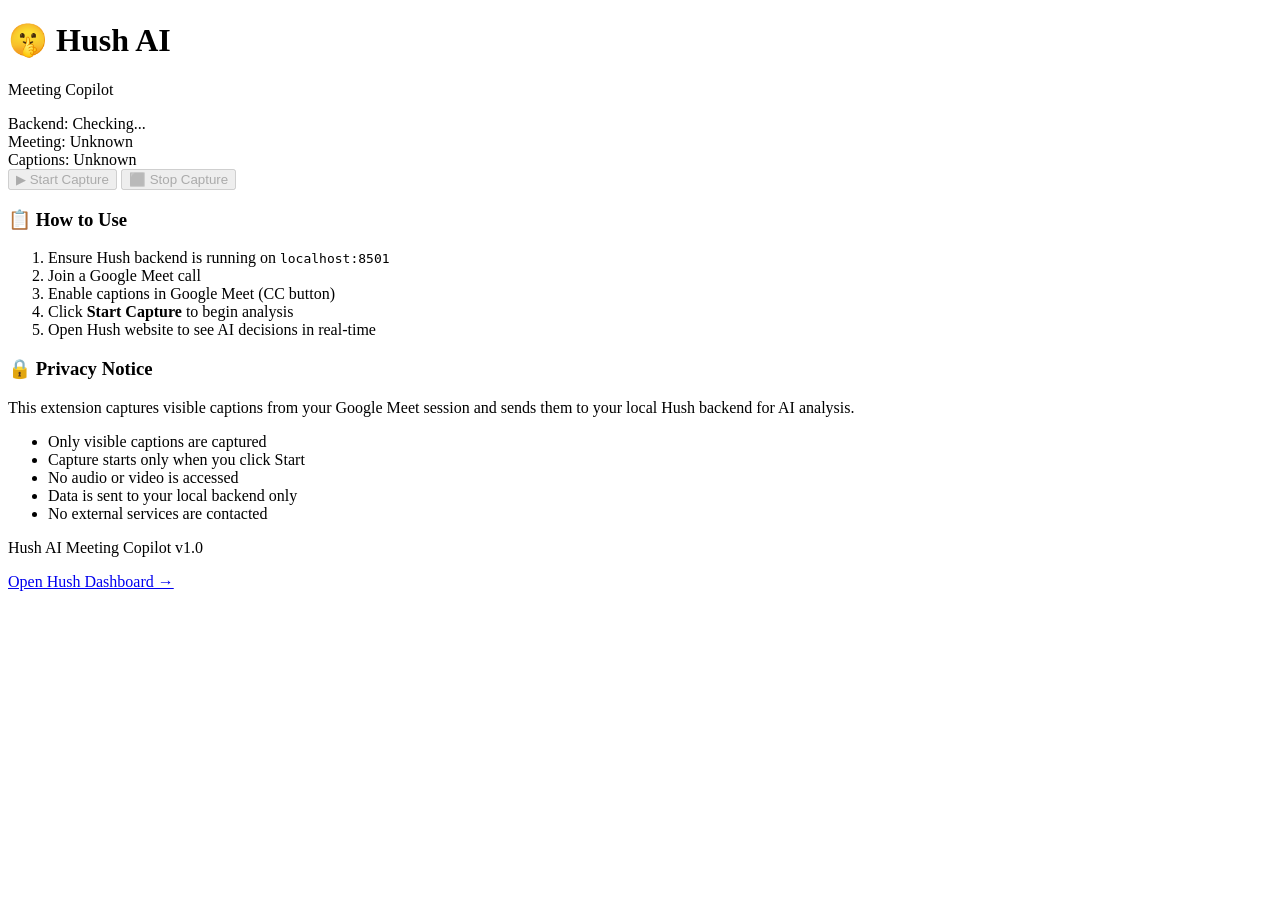
==== chrome-extension/popup.html @ a8bc025e "Add extension popup UI" ====
<!DOCTYPE html>
<html lang="en">
<head>
  <meta charset="UTF-8">
  <meta name="viewport" content="width=device-width, initial-scale=1.0">
  <title>Hush AI Meeting Copilot</title>
  <link rel="stylesheet" href="styles.css">
</head>
<body>
  <div class="container">
    <header>
      <h1>🤫 Hush AI</h1>
      <p class="subtitle">Meeting Copilot</p>
    </header>

    <section class="status-section">
      <div class="status-item">
        <span class="label">Backend:</span>
        <span id="backendStatus" class="status-badge status-unknown">Checking...</span>
      </div>
      <div class="status-item">
        <span class="label">Meeting:</span>
        <span id="meetingStatus" class="status-badge status-unknown">Unknown</span>
      </div>
      <div class="status-item">
        <span class="label">Captions:</span>
        <span id="captionStatus" class="status-badge status-unknown">Unknown</span>
      </div>
    </section>

    <section class="controls-section">
      <button id="startBtn" class="btn btn-primary" disabled>
        <span class="btn-icon">▶</span>
        Start Capture
      </button>
      <button id="stopBtn" class="btn btn-secondary" disabled>
        <span class="btn-icon">⬛</span>
        Stop Capture
      </button>
    </section>

    <section class="info-section">
      <div class="info-card">
        <h3>📋 How to Use</h3>
        <ol>
          <li>Ensure Hush backend is running on <code>localhost:8501</code></li>
          <li>Join a Google Meet call</li>
          <li>Enable captions in Google Meet (CC button)</li>
          <li>Click <strong>Start Capture</strong> to begin analysis</li>
          <li>Open Hush website to see AI decisions in real-time</li>
        </ol>
      </div>

      <div class="info-card privacy-notice">
        <h3>🔒 Privacy Notice</h3>
        <p>This extension captures visible captions from your Google Meet session and sends them to your local Hush backend for AI analysis.</p>
        <ul>
          <li>Only visible captions are captured</li>
          <li>Capture starts only when you click Start</li>
          <li>No audio or video is accessed</li>
          <li>Data is sent to your local backend only</li>
          <li>No external services are contacted</li>
        </ul>
      </div>
    </section>

    <section class="error-section" id="errorSection" style="display: none;">
      <div class="error-card">
        <h3>⚠️ Error</h3>
        <p id="errorMessage"></p>
      </div>
    </section>

    <footer>
      <p class="footer-text">Hush AI Meeting Copilot v1.0</p>
      <p class="footer-link">
        <a href="http://localhost:8501" target="_blank">Open Hush Dashboard →</a>
      </p>
    </footer>
  </div>

  <script src="popup.js"></script>
</body>
</html>
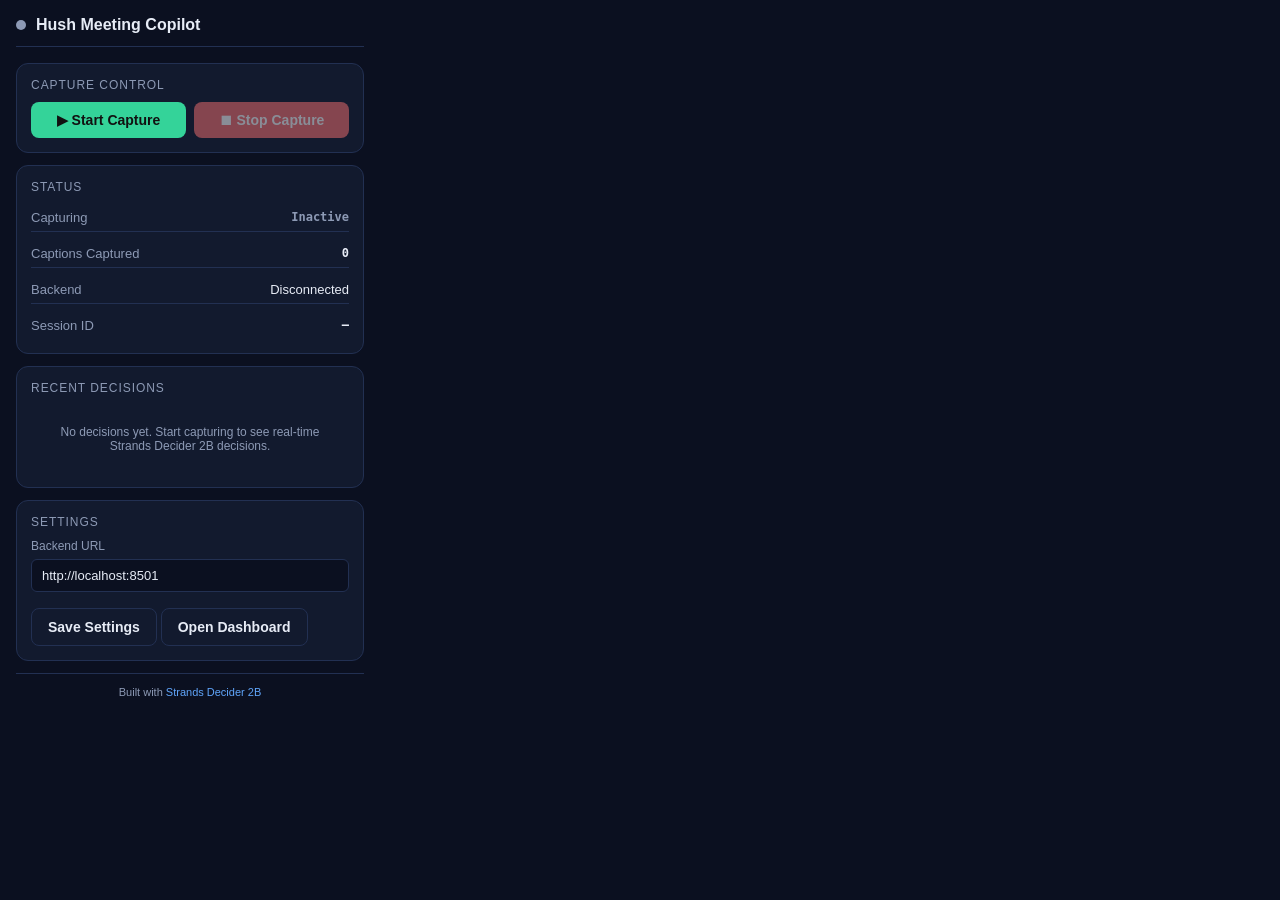
==== commit 093684d6: "Add popup.html UI for extension control panel" ====
--- a/chrome-extension/popup.html
+++ b/chrome-extension/popup.html
@@ -3,80 +3,372 @@
 <head>
   <meta charset="UTF-8">
   <meta name="viewport" content="width=device-width, initial-scale=1.0">
-  <title>Hush AI Meeting Copilot</title>
-  <link rel="stylesheet" href="styles.css">
+  <title>Hush Meeting Copilot</title>
+  <style>
+    :root {
+      --bg: #0B1020;
+      --panel: #121A2E;
+      --line: #223052;
+      --ink: #E7ECF6;
+      --mute: #8D9AB5;
+      --orange: #FF9900;
+      --green: #34D399;
+      --red: #F87171;
+      --amber: #FBBF24;
+      --blue: #60A5FA;
+    }
+
+    * {
+      box-sizing: border-box;
+      margin: 0;
+      padding: 0;
+    }
+
+    body {
+      width: 380px;
+      min-height: 500px;
+      background: var(--bg);
+      color: var(--ink);
+      font: 14px 'Inter', -apple-system, BlinkMacSystemFont, 'Segoe UI', sans-serif;
+      padding: 16px;
+    }
+
+    .header {
+      display: flex;
+      align-items: center;
+      gap: 10px;
+      margin-bottom: 16px;
+      padding-bottom: 12px;
+      border-bottom: 1px solid var(--line);
+    }
+
+    .status-dot {
+      width: 10px;
+      height: 10px;
+      border-radius: 50%;
+      background: var(--mute);
+      transition: all 0.3s;
+    }
+
+    .status-dot.active {
+      background: var(--green);
+      box-shadow: 0 0 12px var(--green);
+    }
+
+    .status-dot.error {
+      background: var(--red);
+      box-shadow: 0 0 12px var(--red);
+    }
+
+    h1 {
+      font-size: 16px;
+      font-weight: 600;
+    }
+
+    .section {
+      background: var(--panel);
+      border: 1px solid var(--line);
+      border-radius: 12px;
+      padding: 14px;
+      margin-bottom: 12px;
+    }
+
+    .section-title {
+      font-size: 12px;
+      color: var(--mute);
+      text-transform: uppercase;
+      letter-spacing: 0.08em;
+      margin-bottom: 10px;
+    }
+
+    .controls {
+      display: flex;
+      gap: 8px;
+    }
+
+    button {
+      flex: 1;
+      padding: 10px 16px;
+      border: none;
+      border-radius: 8px;
+      font: inherit;
+      font-weight: 600;
+      cursor: pointer;
+      transition: all 0.2s;
+    }
+
+    button:disabled {
+      opacity: 0.5;
+      cursor: not-allowed;
+    }
+
+    .btn-start {
+      background: var(--green);
+      color: #111;
+    }
+
+    .btn-start:hover:not(:disabled) {
+      background: #2BC788;
+    }
+
+    .btn-stop {
+      background: var(--red);
+      color: white;
+    }
+
+    .btn-stop:hover:not(:disabled) {
+      background: #E85D5D;
+    }
+
+    .btn-secondary {
+      background: var(--panel);
+      color: var(--ink);
+      border: 1px solid var(--line);
+    }
+
+    .btn-secondary:hover:not(:disabled) {
+      background: #1A2540;
+    }
+
+    .status-info {
+      display: flex;
+      flex-direction: column;
+      gap: 8px;
+      font-size: 13px;
+    }
+
+    .status-row {
+      display: flex;
+      justify-content: space-between;
+      padding: 6px 0;
+      border-bottom: 1px solid var(--line);
+    }
+
+    .status-row:last-child {
+      border-bottom: none;
+    }
+
+    .status-label {
+      color: var(--mute);
+    }
+
+    .status-value {
+      font-weight: 600;
+      font-family: 'JetBrains Mono', monospace;
+      font-size: 12px;
+    }
+
+    .status-value.active {
+      color: var(--green);
+    }
+
+    .status-value.inactive {
+      color: var(--mute);
+    }
+
+    .status-value.error {
+      color: var(--red);
+    }
+
+    .alert {
+      padding: 10px;
+      border-radius: 8px;
+      font-size: 13px;
+      margin-bottom: 12px;
+      display: none;
+    }
+
+    .alert.show {
+      display: block;
+    }
+
+    .alert-error {
+      background: rgba(248, 113, 113, 0.1);
+      border: 1px solid var(--red);
+      color: var(--red);
+    }
+
+    .alert-info {
+      background: rgba(96, 165, 250, 0.1);
+      border: 1px solid var(--blue);
+      color: var(--blue);
+    }
+
+    .alert-success {
+      background: rgba(52, 211, 153, 0.1);
+      border: 1px solid var(--green);
+      color: var(--green);
+    }
+
+    .settings {
+      margin-top: 8px;
+    }
+
+    .input-group {
+      margin-bottom: 10px;
+    }
+
+    .input-label {
+      display: block;
+      font-size: 12px;
+      color: var(--mute);
+      margin-bottom: 6px;
+    }
+
+    input[type="text"] {
+      width: 100%;
+      padding: 8px 10px;
+      background: var(--bg);
+      border: 1px solid var(--line);
+      border-radius: 6px;
+      color: var(--ink);
+      font: inherit;
+      font-size: 13px;
+    }
+
+    input[type="text"]:focus {
+      outline: none;
+      border-color: var(--blue);
+    }
+
+    .decision-preview {
+      max-height: 200px;
+      overflow-y: auto;
+      font-size: 12px;
+    }
+
+    .decision-item {
+      padding: 8px;
+      background: var(--bg);
+      border-radius: 6px;
+      margin-bottom: 6px;
+      border-left: 3px solid var(--green);
+    }
+
+    .decision-item.guide {
+      border-left-color: var(--amber);
+    }
+
+    .decision-item.deny {
+      border-left-color: var(--red);
+    }
+
+    .decision-header {
+      display: flex;
+      justify-content: space-between;
+      margin-bottom: 4px;
+    }
+
+    .decision-tool {
+      font-weight: 600;
+      font-size: 11px;
+    }
+
+    .decision-verdict {
+      font-size: 10px;
+      padding: 2px 6px;
+      border-radius: 4px;
+      background: var(--line);
+      text-transform: uppercase;
+    }
+
+    .decision-details {
+      color: var(--mute);
+      font-size: 11px;
+      line-height: 1.4;
+    }
+
+    .empty {
+      color: var(--mute);
+      font-size: 12px;
+      text-align: center;
+      padding: 20px;
+    }
+
+    .footer {
+      text-align: center;
+      color: var(--mute);
+      font-size: 11px;
+      margin-top: 12px;
+      padding-top: 12px;
+      border-top: 1px solid var(--line);
+    }
+
+    .link {
+      color: var(--blue);
+      text-decoration: none;
+    }
+
+    .link:hover {
+      text-decoration: underline;
+    }
+  </style>
 </head>
 <body>
-  <div class="container">
-    <header>
-      <h1>🤫 Hush AI</h1>
-      <p class="subtitle">Meeting Copilot</p>
-    </header>
-
-    <section class="status-section">
-      <div class="status-item">
-        <span class="label">Backend:</span>
-        <span id="backendStatus" class="status-badge status-unknown">Checking...</span>
-      </div>
-      <div class="status-item">
-        <span class="label">Meeting:</span>
-        <span id="meetingStatus" class="status-badge status-unknown">Unknown</span>
-      </div>
-      <div class="status-item">
-        <span class="label">Captions:</span>
-        <span id="captionStatus" class="status-badge status-unknown">Unknown</span>
-      </div>
-    </section>
-
-    <section class="controls-section">
-      <button id="startBtn" class="btn btn-primary" disabled>
-        <span class="btn-icon">▶</span>
-        Start Capture
-      </button>
-      <button id="stopBtn" class="btn btn-secondary" disabled>
-        <span class="btn-icon">⬛</span>
-        Stop Capture
-      </button>
-    </section>
-
-    <section class="info-section">
-      <div class="info-card">
-        <h3>📋 How to Use</h3>
-        <ol>
-          <li>Ensure Hush backend is running on <code>localhost:8501</code></li>
-          <li>Join a Google Meet call</li>
-          <li>Enable captions in Google Meet (CC button)</li>
-          <li>Click <strong>Start Capture</strong> to begin analysis</li>
-          <li>Open Hush website to see AI decisions in real-time</li>
-        </ol>
-      </div>
-
-      <div class="info-card privacy-notice">
-        <h3>🔒 Privacy Notice</h3>
-        <p>This extension captures visible captions from your Google Meet session and sends them to your local Hush backend for AI analysis.</p>
-        <ul>
-          <li>Only visible captions are captured</li>
-          <li>Capture starts only when you click Start</li>
-          <li>No audio or video is accessed</li>
-          <li>Data is sent to your local backend only</li>
-          <li>No external services are contacted</li>
-        </ul>
-      </div>
-    </section>
-
-    <section class="error-section" id="errorSection" style="display: none;">
-      <div class="error-card">
-        <h3>⚠️ Error</h3>
-        <p id="errorMessage"></p>
-      </div>
-    </section>
-
-    <footer>
-      <p class="footer-text">Hush AI Meeting Copilot v1.0</p>
-      <p class="footer-link">
-        <a href="http://localhost:8501" target="_blank">Open Hush Dashboard →</a>
-      </p>
-    </footer>
+  <div class="header">
+    <div class="status-dot" id="statusDot"></div>
+    <h1>Hush Meeting Copilot</h1>
+  </div>
+
+  <div class="alert alert-error" id="errorAlert">
+    <div id="errorMessage"></div>
+  </div>
+
+  <div class="alert alert-info" id="infoAlert">
+    <div id="infoMessage"></div>
+  </div>
+
+  <div class="section">
+    <div class="section-title">Capture Control</div>
+    <div class="controls">
+      <button class="btn-start" id="startBtn">▶ Start Capture</button>
+      <button class="btn-stop" id="stopBtn" disabled>⏹ Stop Capture</button>
+    </div>
+  </div>
+
+  <div class="section">
+    <div class="section-title">Status</div>
+    <div class="status-info">
+      <div class="status-row">
+        <span class="status-label">Capturing</span>
+        <span class="status-value inactive" id="capturingStatus">Inactive</span>
+      </div>
+      <div class="status-row">
+        <span class="status-label">Captions Captured</span>
+        <span class="status-value" id="captionCount">0</span>
+      </div>
+      <div class="status-row">
+        <span class="status-label">Backend</span>
+        <span class="status-value inactive" id="backendStatus">Disconnected</span>
+      </div>
+      <div class="status-row">
+        <span class="status-label">Session ID</span>
+        <span class="status-value" id="sessionId">—</span>
+      </div>
+    </div>
+  </div>
+
+  <div class="section">
+    <div class="section-title">Recent Decisions</div>
+    <div class="decision-preview" id="decisionPreview">
+      <div class="empty">No decisions yet. Start capturing to see real-time Strands Decider 2B decisions.</div>
+    </div>
+  </div>
+
+  <div class="section">
+    <div class="section-title">Settings</div>
+    <div class="settings">
+      <div class="input-group">
+        <label class="input-label" for="backendUrl">Backend URL</label>
+        <input type="text" id="backendUrl" placeholder="http://localhost:8501" value="http://localhost:8501">
+      </div>
+      <button class="btn-secondary" id="saveSettingsBtn">Save Settings</button>
+      <button class="btn-secondary" id="openDashboardBtn" style="margin-top: 6px;">Open Dashboard</button>
+    </div>
+  </div>
+
+  <div class="footer">
+    Built with <a href="https://github.com/strands-labs/strands-decider" class="link" target="_blank">Strands Decider 2B</a>
   </div>
 
   <script src="popup.js"></script>
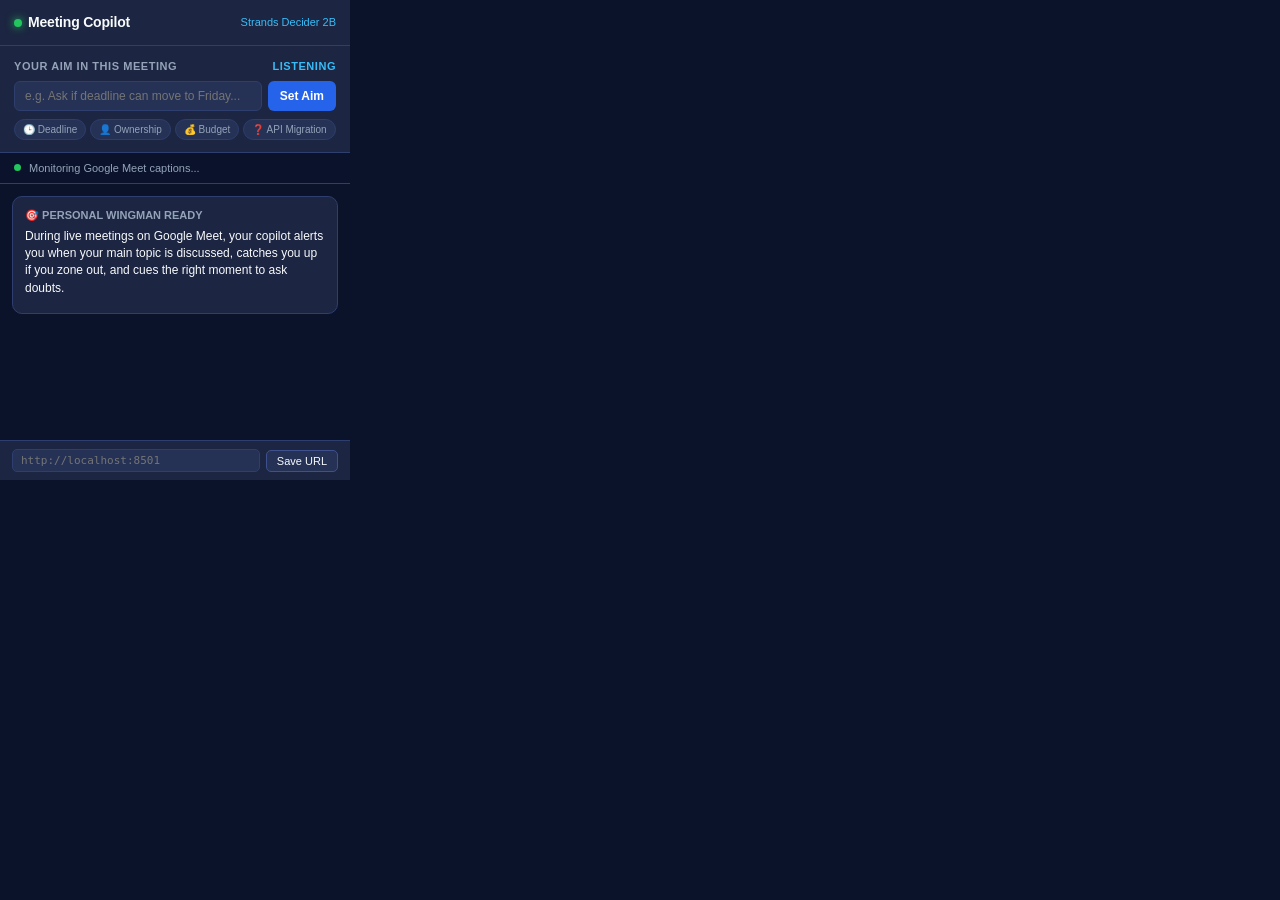
==== commit d6c26778: "Implement real-time Google Meet in-meeting wingman copilot with HUD, context alerts, and doubt cues" ====
--- a/chrome-extension/popup.html
+++ b/chrome-extension/popup.html
@@ -1,376 +1,178 @@
-<!DOCTYPE html>
+<!doctype html>
 <html lang="en">
 <head>
-  <meta charset="UTF-8">
-  <meta name="viewport" content="width=device-width, initial-scale=1.0">
-  <title>Hush Meeting Copilot</title>
-  <style>
-    :root {
-      --bg: #0B1020;
-      --panel: #121A2E;
-      --line: #223052;
-      --ink: #E7ECF6;
-      --mute: #8D9AB5;
-      --orange: #FF9900;
-      --green: #34D399;
-      --red: #F87171;
-      --amber: #FBBF24;
-      --blue: #60A5FA;
-    }
+<meta charset="utf-8">
+<meta name="viewport" content="width=device-width, initial-scale=1">
+<title>Meeting Copilot</title>
+<style>
+:root {
+  --bg: #0B132B; --surf: #1C2541; --raised: #253256;
+  --b1: #2E3E6E; --b2: #3E518E;
+  --ink: #F8FAFC; --ink2: #94A3B8; --ink3: #64748B;
+  --primary: #38BDF8; --accent: #F59E0B; --green: #22C55E; --red: #EF4444;
+}
+* { box-sizing: border-box; margin: 0; padding: 0; }
+body {
+  width: 350px; min-height: 480px; max-height: 600px;
+  background: var(--bg); color: var(--ink);
+  font: 13px/1.5 -apple-system, BlinkMacSystemFont, "Segoe UI", Roboto, sans-serif;
+  display: flex; flex-direction: column; overflow: hidden;
+}
+::-webkit-scrollbar { width: 4px; }
+::-webkit-scrollbar-thumb { background: var(--b2); border-radius: 99px; }
 
-    * {
-      box-sizing: border-box;
-      margin: 0;
-      padding: 0;
-    }
+/* Header */
+.hdr {
+  display: flex; align-items: center; gap: 8px;
+  padding: 12px 14px; border-bottom: 1px solid var(--b1);
+  background: var(--surf); flex-shrink: 0;
+}
+.logo { font-weight: 700; font-size: 14px; letter-spacing: -0.2px; }
+.dot {
+  display: inline-block; width: 8px; height: 8px; border-radius: 50%;
+  background: var(--green); box-shadow: 0 0 8px var(--green);
+  margin-right: 6px; vertical-align: middle;
+}
+.hdr-right { margin-left: auto; font-size: 11px; color: var(--primary); font-weight: 500; }
 
-    body {
-      width: 380px;
-      min-height: 500px;
-      background: var(--bg);
-      color: var(--ink);
-      font: 14px 'Inter', -apple-system, BlinkMacSystemFont, 'Segoe UI', sans-serif;
-      padding: 16px;
-    }
+/* Aim / Goal input */
+.goal-sec {
+  padding: 12px 14px; border-bottom: 1px solid var(--b1);
+  background: var(--surf); flex-shrink: 0;
+}
+.label {
+  font-size: 11px; font-weight: 600; text-transform: uppercase;
+  letter-spacing: 0.05em; color: var(--ink2); margin-bottom: 6px;
+  display: flex; justify-content: space-between;
+}
+.goal-row { display: flex; gap: 6px; }
+.input-goal {
+  flex: 1; background: var(--raised); border: 1px solid var(--b1);
+  border-radius: 6px; padding: 7px 10px; color: var(--ink);
+  font-size: 12px; outline: none;
+}
+.input-goal:focus { border-color: var(--primary); }
+.btn-save-goal {
+  background: #2563eb; color: #fff; border: none;
+  border-radius: 6px; padding: 7px 12px; font-weight: 600; font-size: 12px;
+  cursor: pointer; transition: background 0.15s;
+}
+.btn-save-goal:hover { background: #1d4ed8; }
 
-    .header {
-      display: flex;
-      align-items: center;
-      gap: 10px;
-      margin-bottom: 16px;
-      padding-bottom: 12px;
-      border-bottom: 1px solid var(--line);
-    }
+.chips { display: flex; flex-wrap: wrap; gap: 4px; margin-top: 8px; }
+.chip {
+  background: var(--raised); border: 1px solid var(--b1);
+  border-radius: 99px; padding: 2px 8px; font-size: 10px;
+  color: var(--ink2); cursor: pointer;
+}
+.chip:hover { border-color: var(--primary); color: var(--primary); }
 
-    .status-dot {
-      width: 10px;
-      height: 10px;
-      border-radius: 50%;
-      background: var(--mute);
-      transition: all 0.3s;
-    }
+/* Status Bar */
+.status-bar {
+  display: flex; align-items: center; gap: 8px;
+  padding: 7px 14px; border-bottom: 1px solid var(--b1);
+  background: rgba(11, 19, 43, 0.7); flex-shrink: 0;
+}
+.st-dot { width: 7px; height: 7px; border-radius: 50%; background: var(--green); flex-shrink: 0; }
+.st-dot.waiting { background: var(--accent); }
+.st-text { font-size: 11px; color: var(--ink2); flex: 1; }
 
-    .status-dot.active {
-      background: var(--green);
-      box-shadow: 0 0 12px var(--green);
-    }
+/* Feed */
+.feed {
+  flex: 1; overflow-y: auto; padding: 12px;
+  display: flex; flex-direction: column; gap: 10px;
+}
+.card {
+  background: var(--surf); border: 1px solid var(--b1);
+  border-radius: 10px; padding: 10px 12px;
+}
+.card.focus-alert {
+  background: rgba(245, 158, 11, 0.12); border-color: var(--accent);
+}
+.card.ask-doubt {
+  background: rgba(34, 197, 94, 0.12); border-color: var(--green);
+}
+.card.goal-resolved {
+  background: rgba(56, 189, 248, 0.12); border-color: var(--primary);
+}
+.card-hdr {
+  display: flex; align-items: center; gap: 6px;
+  font-weight: 700; font-size: 11px; text-transform: uppercase; margin-bottom: 4px;
+}
+.card-text { font-size: 12px; line-height: 1.45; color: var(--ink); margin-bottom: 6px; }
+.quote-box {
+  background: rgba(0,0,0,0.3); border-left: 3px solid var(--green);
+  padding: 6px 8px; border-radius: 0 4px 4px 0; font-style: italic;
+  font-size: 12px; margin-bottom: 6px;
+}
+.btn-action {
+  background: rgba(255,255,255,0.1); border: 1px solid var(--b2);
+  border-radius: 5px; padding: 4px 10px; font-size: 11px;
+  color: var(--ink); cursor: pointer; font-weight: 600;
+}
+.btn-action:hover { background: rgba(255,255,255,0.2); }
+.btn-action.green { background: #16a34a; border-color: var(--green); }
 
-    .status-dot.error {
-      background: var(--red);
-      box-shadow: 0 0 12px var(--red);
-    }
-
-    h1 {
-      font-size: 16px;
-      font-weight: 600;
-    }
-
-    .section {
-      background: var(--panel);
-      border: 1px solid var(--line);
-      border-radius: 12px;
-      padding: 14px;
-      margin-bottom: 12px;
-    }
-
-    .section-title {
-      font-size: 12px;
-      color: var(--mute);
-      text-transform: uppercase;
-      letter-spacing: 0.08em;
-      margin-bottom: 10px;
-    }
-
-    .controls {
-      display: flex;
-      gap: 8px;
-    }
-
-    button {
-      flex: 1;
-      padding: 10px 16px;
-      border: none;
-      border-radius: 8px;
-      font: inherit;
-      font-weight: 600;
-      cursor: pointer;
-      transition: all 0.2s;
-    }
-
-    button:disabled {
-      opacity: 0.5;
-      cursor: not-allowed;
-    }
-
-    .btn-start {
-      background: var(--green);
-      color: #111;
-    }
-
-    .btn-start:hover:not(:disabled) {
-      background: #2BC788;
-    }
-
-    .btn-stop {
-      background: var(--red);
-      color: white;
-    }
-
-    .btn-stop:hover:not(:disabled) {
-      background: #E85D5D;
-    }
-
-    .btn-secondary {
-      background: var(--panel);
-      color: var(--ink);
-      border: 1px solid var(--line);
-    }
-
-    .btn-secondary:hover:not(:disabled) {
-      background: #1A2540;
-    }
-
-    .status-info {
-      display: flex;
-      flex-direction: column;
-      gap: 8px;
-      font-size: 13px;
-    }
-
-    .status-row {
-      display: flex;
-      justify-content: space-between;
-      padding: 6px 0;
-      border-bottom: 1px solid var(--line);
-    }
-
-    .status-row:last-child {
-      border-bottom: none;
-    }
-
-    .status-label {
-      color: var(--mute);
-    }
-
-    .status-value {
-      font-weight: 600;
-      font-family: 'JetBrains Mono', monospace;
-      font-size: 12px;
-    }
-
-    .status-value.active {
-      color: var(--green);
-    }
-
-    .status-value.inactive {
-      color: var(--mute);
-    }
-
-    .status-value.error {
-      color: var(--red);
-    }
-
-    .alert {
-      padding: 10px;
-      border-radius: 8px;
-      font-size: 13px;
-      margin-bottom: 12px;
-      display: none;
-    }
-
-    .alert.show {
-      display: block;
-    }
-
-    .alert-error {
-      background: rgba(248, 113, 113, 0.1);
-      border: 1px solid var(--red);
-      color: var(--red);
-    }
-
-    .alert-info {
-      background: rgba(96, 165, 250, 0.1);
-      border: 1px solid var(--blue);
-      color: var(--blue);
-    }
-
-    .alert-success {
-      background: rgba(52, 211, 153, 0.1);
-      border: 1px solid var(--green);
-      color: var(--green);
-    }
-
-    .settings {
-      margin-top: 8px;
-    }
-
-    .input-group {
-      margin-bottom: 10px;
-    }
-
-    .input-label {
-      display: block;
-      font-size: 12px;
-      color: var(--mute);
-      margin-bottom: 6px;
-    }
-
-    input[type="text"] {
-      width: 100%;
-      padding: 8px 10px;
-      background: var(--bg);
-      border: 1px solid var(--line);
-      border-radius: 6px;
-      color: var(--ink);
-      font: inherit;
-      font-size: 13px;
-    }
-
-    input[type="text"]:focus {
-      outline: none;
-      border-color: var(--blue);
-    }
-
-    .decision-preview {
-      max-height: 200px;
-      overflow-y: auto;
-      font-size: 12px;
-    }
-
-    .decision-item {
-      padding: 8px;
-      background: var(--bg);
-      border-radius: 6px;
-      margin-bottom: 6px;
-      border-left: 3px solid var(--green);
-    }
-
-    .decision-item.guide {
-      border-left-color: var(--amber);
-    }
-
-    .decision-item.deny {
-      border-left-color: var(--red);
-    }
-
-    .decision-header {
-      display: flex;
-      justify-content: space-between;
-      margin-bottom: 4px;
-    }
-
-    .decision-tool {
-      font-weight: 600;
-      font-size: 11px;
-    }
-
-    .decision-verdict {
-      font-size: 10px;
-      padding: 2px 6px;
-      border-radius: 4px;
-      background: var(--line);
-      text-transform: uppercase;
-    }
-
-    .decision-details {
-      color: var(--mute);
-      font-size: 11px;
-      line-height: 1.4;
-    }
-
-    .empty {
-      color: var(--mute);
-      font-size: 12px;
-      text-align: center;
-      padding: 20px;
-    }
-
-    .footer {
-      text-align: center;
-      color: var(--mute);
-      font-size: 11px;
-      margin-top: 12px;
-      padding-top: 12px;
-      border-top: 1px solid var(--line);
-    }
-
-    .link {
-      color: var(--blue);
-      text-decoration: none;
-    }
-
-    .link:hover {
-      text-decoration: underline;
-    }
-  </style>
+/* Settings */
+.settings {
+  padding: 8px 12px; border-top: 1px solid var(--b1);
+  display: flex; gap: 6px; align-items: center; background: var(--surf); flex-shrink: 0;
+}
+.url-input {
+  flex: 1; background: var(--raised); border: 1px solid var(--b1);
+  border-radius: 5px; padding: 4px 8px; color: var(--ink2);
+  font-size: 11px; font-family: monospace; outline: none;
+}
+.btn-save-url {
+  background: var(--raised); border: 1px solid var(--b2);
+  border-radius: 5px; padding: 4px 10px; color: var(--ink);
+  font-size: 11px; cursor: pointer;
+}
+</style>
 </head>
 <body>
-  <div class="header">
-    <div class="status-dot" id="statusDot"></div>
-    <h1>Hush Meeting Copilot</h1>
+
+<div class="hdr">
+  <span class="logo"><span class="dot" id="hdr-dot"></span>Meeting Copilot</span>
+  <span class="hdr-right">Strands Decider 2B</span>
+</div>
+
+<div class="goal-sec">
+  <div class="label">
+    <span>Your Aim in This Meeting</span>
+    <span id="goal-status" style="color:var(--primary);">Listening</span>
   </div>
+  <div class="goal-row">
+    <input type="text" id="goal-input" class="input-goal" placeholder="e.g. Ask if deadline can move to Friday..." />
+    <button id="btn-save-goal" class="btn-save-goal">Set Aim</button>
+  </div>
+  <div class="chips">
+    <span class="chip" data-goal="Ask about project deadline and schedule">🕒 Deadline</span>
+    <span class="chip" data-goal="Clarify who owns the authentication service">👤 Ownership</span>
+    <span class="chip" data-goal="Inquire about budget limits and cost impact">💰 Budget</span>
+    <span class="chip" data-goal="Ask about API migration testing plan">❓ API Migration</span>
+  </div>
+</div>
 
-  <div class="alert alert-error" id="errorAlert">
-    <div id="errorMessage"></div>
-  </div>
+<div class="status-bar">
+  <span class="st-dot" id="st-dot"></span>
+  <span class="st-text" id="st-text">Monitoring Google Meet captions...</span>
+</div>
 
-  <div class="alert alert-info" id="infoAlert">
-    <div id="infoMessage"></div>
-  </div>
-
-  <div class="section">
-    <div class="section-title">Capture Control</div>
-    <div class="controls">
-      <button class="btn-start" id="startBtn">▶ Start Capture</button>
-      <button class="btn-stop" id="stopBtn" disabled>⏹ Stop Capture</button>
+<div class="feed" id="feed">
+  <div class="card" id="initial-card">
+    <div class="card-hdr" style="color:var(--ink2);">🎯 Personal Wingman Ready</div>
+    <div class="card-text">
+      During live meetings on Google Meet, your copilot alerts you when your main topic is discussed, catches you up if you zone out, and cues the right moment to ask doubts.
     </div>
   </div>
+</div>
 
-  <div class="section">
-    <div class="section-title">Status</div>
-    <div class="status-info">
-      <div class="status-row">
-        <span class="status-label">Capturing</span>
-        <span class="status-value inactive" id="capturingStatus">Inactive</span>
-      </div>
-      <div class="status-row">
-        <span class="status-label">Captions Captured</span>
-        <span class="status-value" id="captionCount">0</span>
-      </div>
-      <div class="status-row">
-        <span class="status-label">Backend</span>
-        <span class="status-value inactive" id="backendStatus">Disconnected</span>
-      </div>
-      <div class="status-row">
-        <span class="status-label">Session ID</span>
-        <span class="status-value" id="sessionId">—</span>
-      </div>
-    </div>
-  </div>
+<div class="settings">
+  <input type="text" id="backend-url" class="url-input" placeholder="http://localhost:8501" />
+  <button id="btn-save-url" class="btn-save-url">Save URL</button>
+</div>
 
-  <div class="section">
-    <div class="section-title">Recent Decisions</div>
-    <div class="decision-preview" id="decisionPreview">
-      <div class="empty">No decisions yet. Start capturing to see real-time Strands Decider 2B decisions.</div>
-    </div>
-  </div>
-
-  <div class="section">
-    <div class="section-title">Settings</div>
-    <div class="settings">
-      <div class="input-group">
-        <label class="input-label" for="backendUrl">Backend URL</label>
-        <input type="text" id="backendUrl" placeholder="http://localhost:8501" value="http://localhost:8501">
-      </div>
-      <button class="btn-secondary" id="saveSettingsBtn">Save Settings</button>
-      <button class="btn-secondary" id="openDashboardBtn" style="margin-top: 6px;">Open Dashboard</button>
-    </div>
-  </div>
-
-  <div class="footer">
-    Built with <a href="https://github.com/strands-labs/strands-decider" class="link" target="_blank">Strands Decider 2B</a>
-  </div>
-
-  <script src="popup.js"></script>
+<script src="popup.js"></script>
 </body>
 </html>
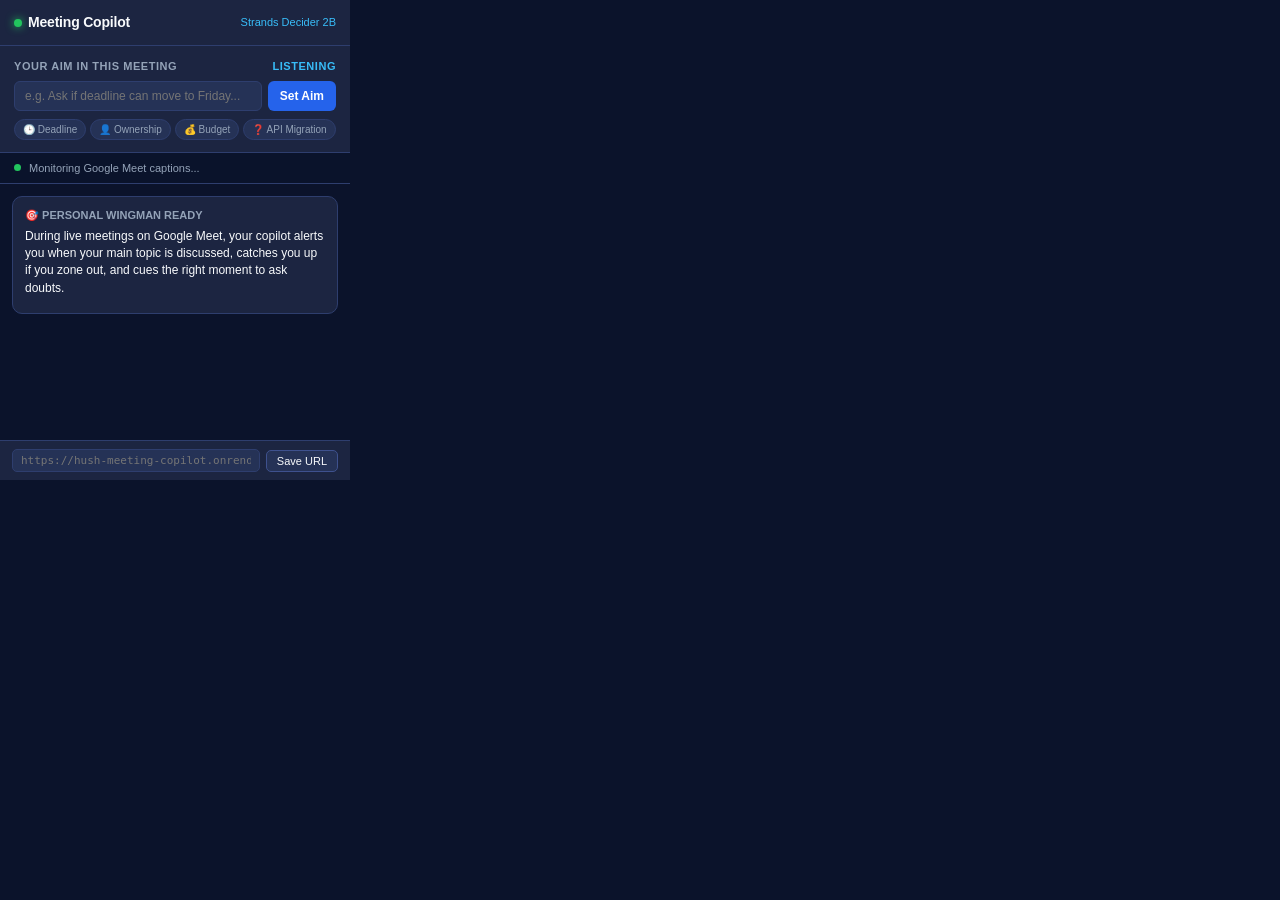
==== commit ee3ae53c: "Configure Render production URL https://hush-meeting-copilot.onrender.com as default backend" ====
--- a/chrome-extension/popup.html
+++ b/chrome-extension/popup.html
@@ -169,7 +169,7 @@
 </div>
 
 <div class="settings">
-  <input type="text" id="backend-url" class="url-input" placeholder="http://localhost:8501" />
+  <input type="text" id="backend-url" class="url-input" placeholder="https://hush-meeting-copilot.onrender.com" />
   <button id="btn-save-url" class="btn-save-url">Save URL</button>
 </div>
 
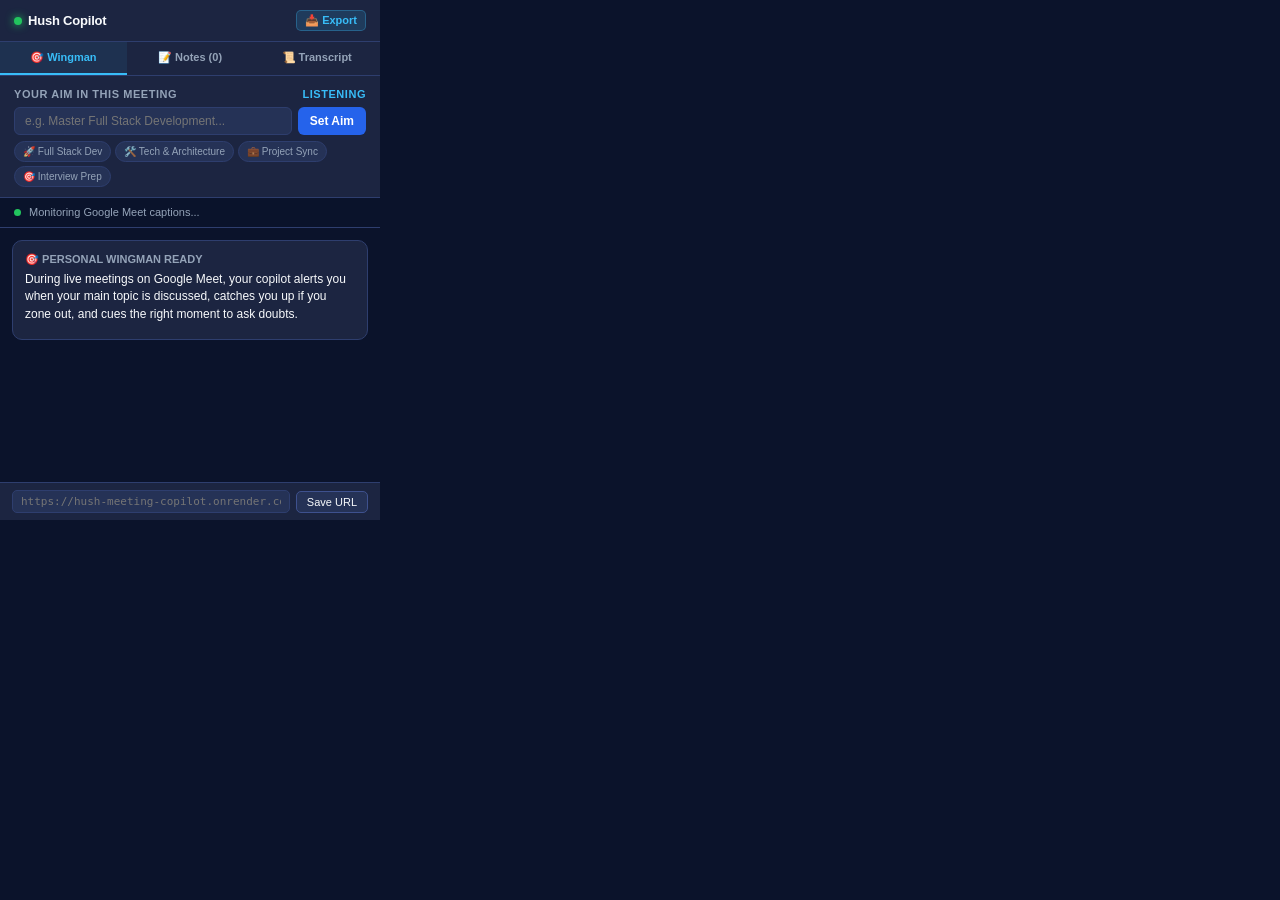
==== commit 9873b34b: "feat: 3-tab in-meeting copilot HUD with live notes, hesitation-buster doubts, and markdown export" ====
--- a/chrome-extension/popup.html
+++ b/chrome-extension/popup.html
@@ -3,7 +3,7 @@
 <head>
 <meta charset="utf-8">
 <meta name="viewport" content="width=device-width, initial-scale=1">
-<title>Meeting Copilot</title>
+<title>Hush Copilot</title>
 <style>
 :root {
   --bg: #0B132B; --surf: #1C2541; --raised: #253256;
@@ -13,7 +13,7 @@
 }
 * { box-sizing: border-box; margin: 0; padding: 0; }
 body {
-  width: 350px; min-height: 480px; max-height: 600px;
+  width: 380px; min-height: 520px; max-height: 600px;
   background: var(--bg); color: var(--ink);
   font: 13px/1.5 -apple-system, BlinkMacSystemFont, "Segoe UI", Roboto, sans-serif;
   display: flex; flex-direction: column; overflow: hidden;
@@ -24,42 +24,69 @@
 /* Header */
 .hdr {
   display: flex; align-items: center; gap: 8px;
-  padding: 12px 14px; border-bottom: 1px solid var(--b1);
+  padding: 10px 14px; border-bottom: 1px solid var(--b1);
   background: var(--surf); flex-shrink: 0;
 }
-.logo { font-weight: 700; font-size: 14px; letter-spacing: -0.2px; }
+.logo { font-weight: 700; font-size: 13px; letter-spacing: -0.2px; }
 .dot {
   display: inline-block; width: 8px; height: 8px; border-radius: 50%;
   background: var(--green); box-shadow: 0 0 8px var(--green);
   margin-right: 6px; vertical-align: middle;
 }
-.hdr-right { margin-left: auto; font-size: 11px; color: var(--primary); font-weight: 500; }
+.hdr-right { margin-left: auto; display: flex; align-items: center; gap: 6px; }
+.btn-export {
+  background: rgba(56, 189, 248, 0.15); color: var(--primary);
+  border: 1px solid rgba(56, 189, 248, 0.3); border-radius: 5px;
+  padding: 3px 8px; font-size: 11px; font-weight: 600; cursor: pointer;
+}
+.btn-export:hover { background: rgba(56, 189, 248, 0.25); color: #fff; }
+
+/* Navigation Tabs */
+.tabs {
+  display: flex; background: var(--surf); border-bottom: 1px solid var(--b1); flex-shrink: 0;
+}
+.tab {
+  flex: 1; padding: 7px 10px; text-align: center; font-size: 11px;
+  font-weight: 600; color: var(--ink2); cursor: pointer;
+  border-bottom: 2px solid transparent; transition: all 0.15s ease;
+}
+.tab:hover { color: var(--ink); }
+.tab.active {
+  color: var(--primary); border-bottom-color: var(--primary);
+  background: rgba(56, 189, 248, 0.08);
+}
+
+/* Tab Panels */
+.tab-panel {
+  display: none; flex-direction: column; flex: 1; overflow-y: auto;
+}
+.tab-panel.active { display: flex; }
 
 /* Aim / Goal input */
 .goal-sec {
-  padding: 12px 14px; border-bottom: 1px solid var(--b1);
+  padding: 10px 14px; border-bottom: 1px solid var(--b1);
   background: var(--surf); flex-shrink: 0;
 }
 .label {
   font-size: 11px; font-weight: 600; text-transform: uppercase;
-  letter-spacing: 0.05em; color: var(--ink2); margin-bottom: 6px;
+  letter-spacing: 0.05em; color: var(--ink2); margin-bottom: 5px;
   display: flex; justify-content: space-between;
 }
 .goal-row { display: flex; gap: 6px; }
 .input-goal {
   flex: 1; background: var(--raised); border: 1px solid var(--b1);
-  border-radius: 6px; padding: 7px 10px; color: var(--ink);
+  border-radius: 6px; padding: 6px 10px; color: var(--ink);
   font-size: 12px; outline: none;
 }
 .input-goal:focus { border-color: var(--primary); }
 .btn-save-goal {
   background: #2563eb; color: #fff; border: none;
-  border-radius: 6px; padding: 7px 12px; font-weight: 600; font-size: 12px;
-  cursor: pointer; transition: background 0.15s;
+  border-radius: 6px; padding: 6px 12px; font-weight: 600; font-size: 12px;
+  cursor: pointer; transition: background 0.15s; white-space: nowrap;
 }
 .btn-save-goal:hover { background: #1d4ed8; }
 
-.chips { display: flex; flex-wrap: wrap; gap: 4px; margin-top: 8px; }
+.chips { display: flex; flex-wrap: wrap; gap: 4px; margin-top: 6px; }
 .chip {
   background: var(--raised); border: 1px solid var(--b1);
   border-radius: 99px; padding: 2px 8px; font-size: 10px;
@@ -70,7 +97,7 @@
 /* Status Bar */
 .status-bar {
   display: flex; align-items: center; gap: 8px;
-  padding: 7px 14px; border-bottom: 1px solid var(--b1);
+  padding: 6px 14px; border-bottom: 1px solid var(--b1);
   background: rgba(11, 19, 43, 0.7); flex-shrink: 0;
 }
 .st-dot { width: 7px; height: 7px; border-radius: 50%; background: var(--green); flex-shrink: 0; }
@@ -87,13 +114,13 @@
   border-radius: 10px; padding: 10px 12px;
 }
 .card.focus-alert {
-  background: rgba(245, 158, 11, 0.12); border-color: var(--accent);
+  background: rgba(245, 158, 11, 0.14); border-color: var(--accent);
 }
 .card.ask-doubt {
-  background: rgba(34, 197, 94, 0.12); border-color: var(--green);
+  background: rgba(34, 197, 94, 0.14); border-color: var(--green);
 }
 .card.goal-resolved {
-  background: rgba(56, 189, 248, 0.12); border-color: var(--primary);
+  background: rgba(56, 189, 248, 0.14); border-color: var(--primary);
 }
 .card-hdr {
   display: flex; align-items: center; gap: 6px;
@@ -105,6 +132,10 @@
   padding: 6px 8px; border-radius: 0 4px 4px 0; font-style: italic;
   font-size: 12px; margin-bottom: 6px;
 }
+.doubt-tip {
+  font-size: 11px; color: #86efac; background: rgba(34, 197, 94, 0.12);
+  border-radius: 5px; padding: 5px 8px; margin-bottom: 6px; line-height: 1.4;
+}
 .btn-action {
   background: rgba(255,255,255,0.1); border: 1px solid var(--b2);
   border-radius: 5px; padding: 4px 10px; font-size: 11px;
@@ -113,9 +144,34 @@
 .btn-action:hover { background: rgba(255,255,255,0.2); }
 .btn-action.green { background: #16a34a; border-color: var(--green); }
 
+/* Notes List */
+.notes-container {
+  padding: 10px 14px; display: flex; flex-direction: column; gap: 8px; overflow-y: auto; flex: 1;
+}
+.note-item {
+  background: var(--surf); border: 1px solid var(--b1);
+  border-radius: 8px; padding: 8px 10px; font-size: 12px;
+}
+.note-tag {
+  font-size: 10px; font-weight: 700; text-transform: uppercase;
+  margin-bottom: 4px; display: flex; justify-content: space-between;
+}
+.note-tag.concept { color: var(--primary); }
+.note-tag.action { color: var(--accent); }
+.note-tag.decision { color: var(--green); }
+
+/* Transcript List */
+.transcript-container {
+  padding: 10px 14px; display: flex; flex-direction: column; gap: 6px; overflow-y: auto; flex: 1;
+}
+.transcript-item {
+  font-size: 11px; line-height: 1.4; color: var(--ink2);
+  padding: 4px 6px; background: rgba(255,255,255,0.03); border-radius: 4px;
+}
+
 /* Settings */
 .settings {
-  padding: 8px 12px; border-top: 1px solid var(--b1);
+  padding: 7px 12px; border-top: 1px solid var(--b1);
   display: flex; gap: 6px; align-items: center; background: var(--surf); flex-shrink: 0;
 }
 .url-input {
@@ -133,37 +189,66 @@
 <body>
 
 <div class="hdr">
-  <span class="logo"><span class="dot" id="hdr-dot"></span>Meeting Copilot</span>
-  <span class="hdr-right">Strands Decider 2B</span>
-</div>
-
-<div class="goal-sec">
-  <div class="label">
-    <span>Your Aim in This Meeting</span>
-    <span id="goal-status" style="color:var(--primary);">Listening</span>
-  </div>
-  <div class="goal-row">
-    <input type="text" id="goal-input" class="input-goal" placeholder="e.g. Ask if deadline can move to Friday..." />
-    <button id="btn-save-goal" class="btn-save-goal">Set Aim</button>
-  </div>
-  <div class="chips">
-    <span class="chip" data-goal="Ask about project deadline and schedule">🕒 Deadline</span>
-    <span class="chip" data-goal="Clarify who owns the authentication service">👤 Ownership</span>
-    <span class="chip" data-goal="Inquire about budget limits and cost impact">💰 Budget</span>
-    <span class="chip" data-goal="Ask about API migration testing plan">❓ API Migration</span>
-  </div>
-</div>
-
-<div class="status-bar">
-  <span class="st-dot" id="st-dot"></span>
-  <span class="st-text" id="st-text">Monitoring Google Meet captions...</span>
-</div>
-
-<div class="feed" id="feed">
-  <div class="card" id="initial-card">
-    <div class="card-hdr" style="color:var(--ink2);">🎯 Personal Wingman Ready</div>
-    <div class="card-text">
-      During live meetings on Google Meet, your copilot alerts you when your main topic is discussed, catches you up if you zone out, and cues the right moment to ask doubts.
+  <span class="logo"><span class="dot" id="hdr-dot"></span>Hush Copilot</span>
+  <div class="hdr-right">
+    <button class="btn-export" id="btn-export-popup">📥 Export</button>
+  </div>
+</div>
+
+<div class="tabs">
+  <div class="tab active" data-tab="wingman" id="tab-wingman">🎯 Wingman</div>
+  <div class="tab" data-tab="notes" id="tab-notes">📝 Notes (<span id="notes-count">0</span>)</div>
+  <div class="tab" data-tab="transcript" id="tab-transcript">📜 Transcript</div>
+</div>
+
+<!-- PANEL 1: WINGMAN -->
+<div class="tab-panel active" id="panel-wingman">
+  <div class="goal-sec">
+    <div class="label">
+      <span>Your Aim in This Meeting</span>
+      <span id="goal-status" style="color:var(--primary);">Listening</span>
+    </div>
+    <div class="goal-row">
+      <input type="text" id="goal-input" class="input-goal" placeholder="e.g. Master Full Stack Development..." />
+      <button id="btn-save-goal" class="btn-save-goal">Set Aim</button>
+    </div>
+    <div class="chips">
+      <span class="chip" data-goal="Learn full stack development, React and backend APIs">🚀 Full Stack Dev</span>
+      <span class="chip" data-goal="Understand system architecture, database indexing and deployment">🛠️ Tech & Architecture</span>
+      <span class="chip" data-goal="Track project deliverables, blockers and deadlines">💼 Project Sync</span>
+      <span class="chip" data-goal="Capture technical interview questions and key concepts">🎯 Interview Prep</span>
+    </div>
+  </div>
+
+  <div class="status-bar">
+    <span class="st-dot" id="st-dot"></span>
+    <span class="st-text" id="st-text">Monitoring Google Meet captions...</span>
+  </div>
+
+  <div class="feed" id="feed">
+    <div class="card" id="initial-card">
+      <div class="card-hdr" style="color:var(--ink2);">🎯 Personal Wingman Ready</div>
+      <div class="card-text">
+        During live meetings on Google Meet, your copilot alerts you when your main topic is discussed, catches you up if you zone out, and cues the right moment to ask doubts.
+      </div>
+    </div>
+  </div>
+</div>
+
+<!-- PANEL 2: NOTES -->
+<div class="tab-panel" id="panel-notes">
+  <div class="notes-container" id="notes-container">
+    <div style="font-size:12px;color:var(--ink2);text-align:center;padding:24px 0;">
+      No notes yet. Takeaways and actions appear as people speak.
+    </div>
+  </div>
+</div>
+
+<!-- PANEL 3: TRANSCRIPT -->
+<div class="tab-panel" id="panel-transcript">
+  <div class="transcript-container" id="transcript-container">
+    <div style="font-size:12px;color:var(--ink2);text-align:center;padding:24px 0;">
+      Spoken captions will appear here chronologically.
     </div>
   </div>
 </div>
